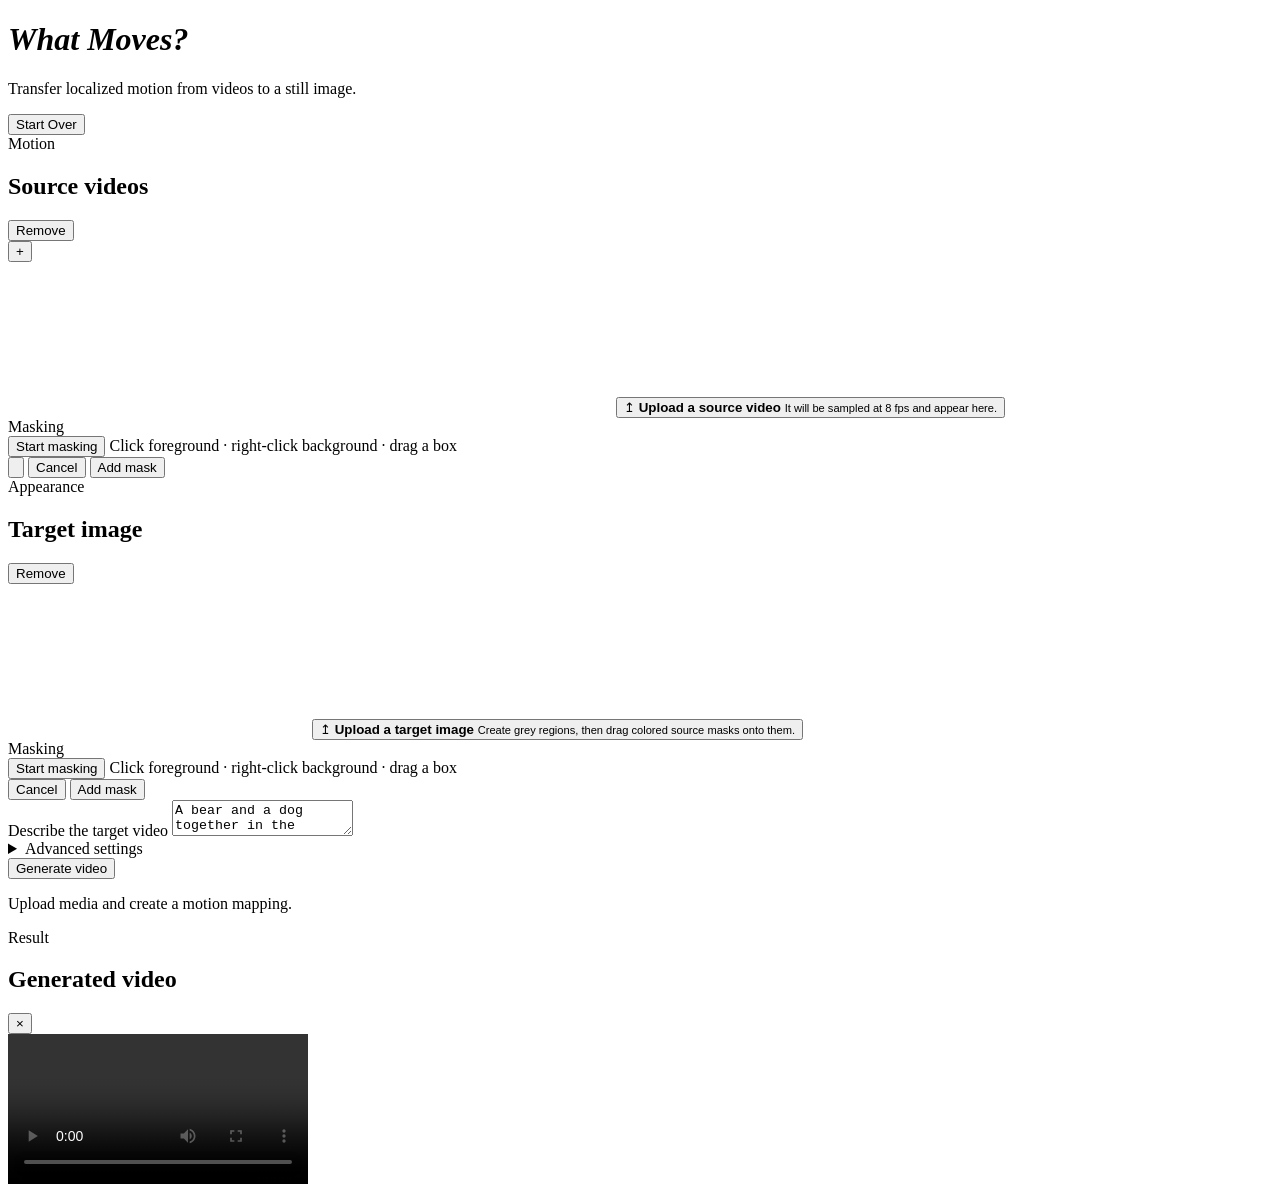
==== app/static/index.html @ 2eaf21fb "Add Gradio-backed interactive app" ====
<!doctype html>
<html lang="en">
  <head>
    <meta charset="utf-8" />
    <meta name="viewport" content="width=device-width, initial-scale=1" />
    <meta name="color-scheme" content="light" />
    <meta
      name="description"
      content="Interactive demo for What Moves? Localized Motion Representations for Compositional Scene Control."
    />
    <title>What Moves? — Interactive Demo</title>
    <link rel="icon" type="image/svg+xml" href="/static/favicon.svg?v=20260904h" />
    <link rel="stylesheet" href="/static/styles.css?v=20260904h" />
  </head>
  <body>
    <header class="page-header">
      <div class="app-brand">
        <div>
          <h1><em>What Moves?</em></h1>
          <p>Transfer localized motion from videos to a still image.</p>
        </div>
      </div>
      <div class="header-actions">
        <button id="startOver" class="start-over-button" title="Remove all current media and start over">
          <span class="broom-icon" aria-hidden="true"></span>
          <span>Start Over</span>
        </button>
      </div>
    </header>

    <main>
      <div class="workspace">
        <section class="panel source-panel">
          <div class="panel-heading">
            <div>
              <span class="eyebrow">Motion</span>
              <h2>Source videos</h2>
            </div>
            <button id="removeSource" class="danger-quiet hidden">Remove</button>
          </div>

          <div class="source-workspace">
            <aside id="sourceRail" class="source-rail" aria-label="Uploaded source videos">
              <button id="sourceRailUpload" class="source-upload-tile" title="Upload source video">+</button>
            </aside>
            <div class="source-main">
              <div id="sourceCanvasHost" class="canvas-host">
                <video id="sourceVideo" muted playsinline></video>
                <canvas id="sourceCanvas"></canvas>
                <button id="sourceEmpty" class="empty-state">
                  <span class="empty-icon">↥</span>
                  <strong>Upload a source video</strong>
                  <small>It will be sampled at 8 fps and appear here.</small>
                </button>
                <div id="sourceCanvasStatus" class="canvas-status hidden"></div>
                <div id="sourceModeBadge" class="mode-badge hidden">Masking</div>
                <div id="sourceLoader" class="media-loader hidden" role="status" aria-label="Loading source media"><span class="loading-spinner"></span></div>
              </div>
            <div id="sourceTools" class="canvas-tools hidden">
              <button id="sourceMaskMode" class="tool-button">Start masking</button>
              <span class="shortcut-hint">Click foreground · right-click background · drag a box</span>
              <div class="tool-spacer"></div>
              <button id="sourcePlay" class="tool-button playback-button" aria-label="Play" title="Play">
                <svg class="playback-icon" viewBox="0 0 24 24" aria-hidden="true">
                  <path d="M8 5v14l11-7z"></path>
                </svg>
              </button>
              <button id="sourceCancelDraft" class="text-button hidden">Cancel</button>
              <button id="sourceAddMask" class="primary-small hidden">Add mask</button>
            </div>
            <div id="sourceSettings" class="source-settings hidden">
              <span id="sourceTime" class="source-time hidden" aria-hidden="true"></span>
              <div id="sourceTimeline" class="video-timeline hidden" aria-label="Source video timeline">
                  <div class="timeline-filmstrip"></div>
                  <div class="timeline-selection"></div>
                  <div class="timeline-before"></div>
                  <div class="timeline-after"></div>
                  <div class="timeline-masks"></div>
                  <div class="timeline-playhead"></div>
                  <div class="trim-handle left" data-handle="left"></div>
                  <div class="trim-handle right" data-handle="right"></div>
                </div>
              </div>
            </div>
          </div>
        </section>

        <div class="target-stack">
          <section class="panel target-panel">
            <div class="panel-heading">
              <div>
                <span class="eyebrow">Appearance</span>
                <h2>Target image</h2>
              </div>
              <div class="panel-actions">
                <button id="removeTarget" class="danger-quiet hidden">Remove</button>
              </div>
            </div>
            <div class="target-workspace">
              <div class="target-main">
                <div id="targetCanvasHost" class="canvas-host target-host">
                  <canvas id="targetCanvas"></canvas>
                  <button id="targetEmpty" class="empty-state">
                    <span class="empty-icon">↥</span>
                    <strong>Upload a target image</strong>
                    <small>Create grey regions, then drag colored source masks onto them.</small>
                  </button>
                  <div id="targetCanvasStatus" class="canvas-status hidden"></div>
                  <div id="targetModeBadge" class="mode-badge hidden">Masking</div>
                  <div id="targetLoader" class="media-loader hidden" role="status" aria-label="Loading target image"><span class="loading-spinner"></span></div>
                </div>
                <div id="targetTools" class="canvas-tools hidden">
                  <button id="targetMaskMode" class="tool-button">Start masking</button>
                  <span class="shortcut-hint">Click foreground · right-click background · drag a box</span>
                  <div class="tool-spacer"></div>
                  <button id="targetCancelDraft" class="text-button hidden">Cancel</button>
                  <button id="targetAddMask" class="primary-small hidden">Add mask</button>
                </div>
              </div>
              <aside id="targetRail" class="target-rail" aria-label="Uploaded target images"></aside>
            </div>
          </section>

          <section class="generate-card">
            <label for="prompt" class="prompt-label">Describe the target video</label>
            <textarea id="prompt" rows="2" placeholder="Describe how the bear and dog should move">A bear and a dog together in the forest.</textarea>
            <details id="advancedSettings">
              <summary>Advanced settings</summary>
              <div class="advanced-grid">
                <label>Guidance
                  <select id="guidanceMode">
                    <option value="text_cfg">Text CFG</option>
                    <option value="joint_cfg">Joint CFG</option>
                    <option value="motion_cfg">Motion CFG</option>
                    <option value="additive_cfg">Additive CFG</option>
                    <option value="factorized_cfg">Factorized CFG</option>
                    <option value="base_cfg">Base Wan (no motion)</option>
                  </select>
                </label>
                <label>Steps <input id="steps" type="number" min="1" max="100" value="40" /></label>
                <label>Seed <input id="seed" type="number" value="42" /></label>
                <label>Text guidance <input id="textGuidance" type="number" step="0.1" value="3.5" /></label>
                <label>Motion guidance <input id="motionGuidance" type="number" step="0.1" value="1.0" /></label>
                <label>LoRA scale <input id="loraScale" type="number" step="0.1" value="1.0" /></label>
                <label class="negative-prompt">Negative prompt
                  <input id="negativePrompt" type="text" placeholder="Use the Wan default" />
                </label>
              </div>
            </details>
            <button id="generateButton" class="generate-button">
              <span id="generateButtonProgress" class="generate-button-progress"></span>
              <span class="generate-button-content">
                <span id="generateButtonLabel">Generate video</span>
                <span id="generateButtonCount"></span>
              </span>
            </button>
            <div id="generatedRail" class="generated-rail hidden" aria-label="Generated videos"></div>
            <p id="generateHint" class="generate-hint">Upload media and create a motion mapping.</p>
          </section>
        </div>
      </div>

      <section id="resultPanel" class="result-panel hidden">
        <div class="result-heading">
          <div>
            <span class="eyebrow">Result</span>
            <h2>Generated video</h2>
          </div>
          <div class="result-actions">
            <span id="resultMeta"></span>
            <button id="resultClose" class="icon-button result-close" aria-label="Close generated video" title="Close">×</button>
          </div>
        </div>
        <div class="result-media">
          <video id="resultVideo" controls loop playsinline></video>
          <div id="resultLoader" class="media-loader hidden" role="status" aria-label="Loading generated video"><span class="loading-spinner"></span></div>
        </div>
      </section>
    </main>

    <input id="sourceFile" type="file" accept="video/*" hidden />
    <input id="targetFile" type="file" accept="image/*" hidden />
    <div id="contextMenu" class="context-menu hidden"></div>
    <div id="dragGhost" class="drag-ghost hidden"></div>
    <div id="mappingHint" class="mapping-hint hidden" aria-hidden="true"></div>
    <div id="toast" class="toast hidden"></div>

    <script type="module" src="/static/app.js?v=20260904l"></script>
  </body>
</html>
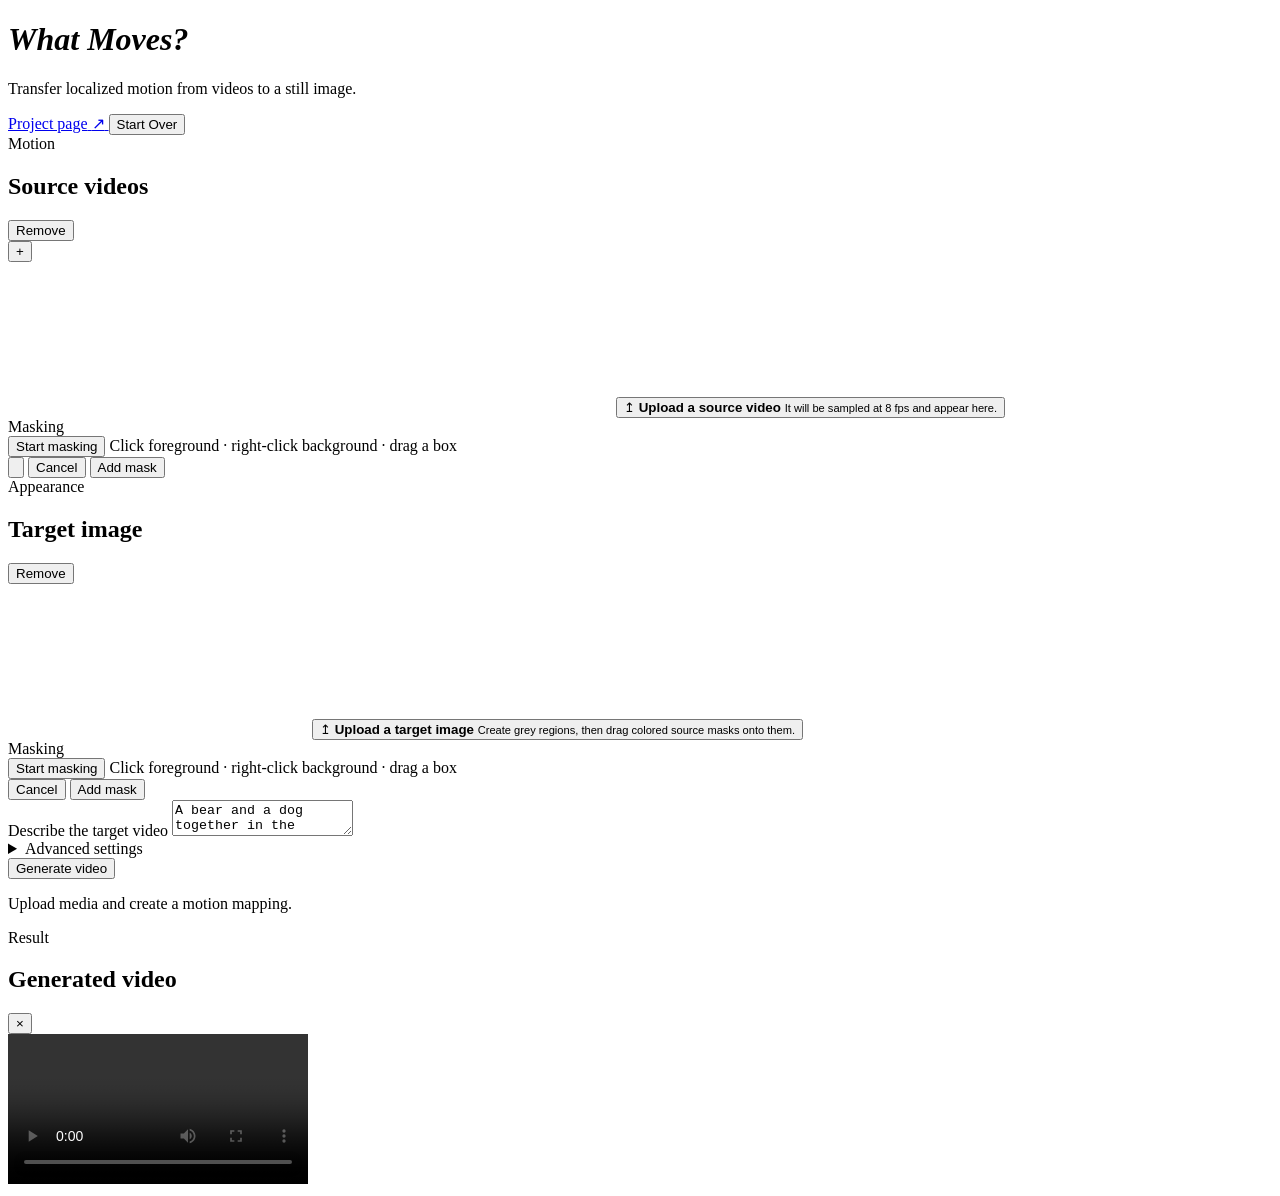
==== commit 42aab8c8: "Add project page link to app header" ====
--- a/app/static/index.html
+++ b/app/static/index.html
@@ -10,7 +10,7 @@
     />
     <title>What Moves? — Interactive Demo</title>
     <link rel="icon" type="image/svg+xml" href="/static/favicon.svg?v=20260904h" />
-    <link rel="stylesheet" href="/static/styles.css?v=20260904h" />
+    <link rel="stylesheet" href="/static/styles.css?v=20260904i" />
   </head>
   <body>
     <header class="page-header">
@@ -21,6 +21,16 @@
         </div>
       </div>
       <div class="header-actions">
+        <a
+          class="project-link"
+          href="https://compvis.github.io/WhatMoves"
+          target="_blank"
+          rel="noopener noreferrer"
+          aria-label="Open the WhatMoves project page"
+        >
+          <span>Project page</span>
+          <span class="external-link-icon" aria-hidden="true">↗</span>
+        </a>
         <button id="startOver" class="start-over-button" title="Remove all current media and start over">
           <span class="broom-icon" aria-hidden="true"></span>
           <span>Start Over</span>
